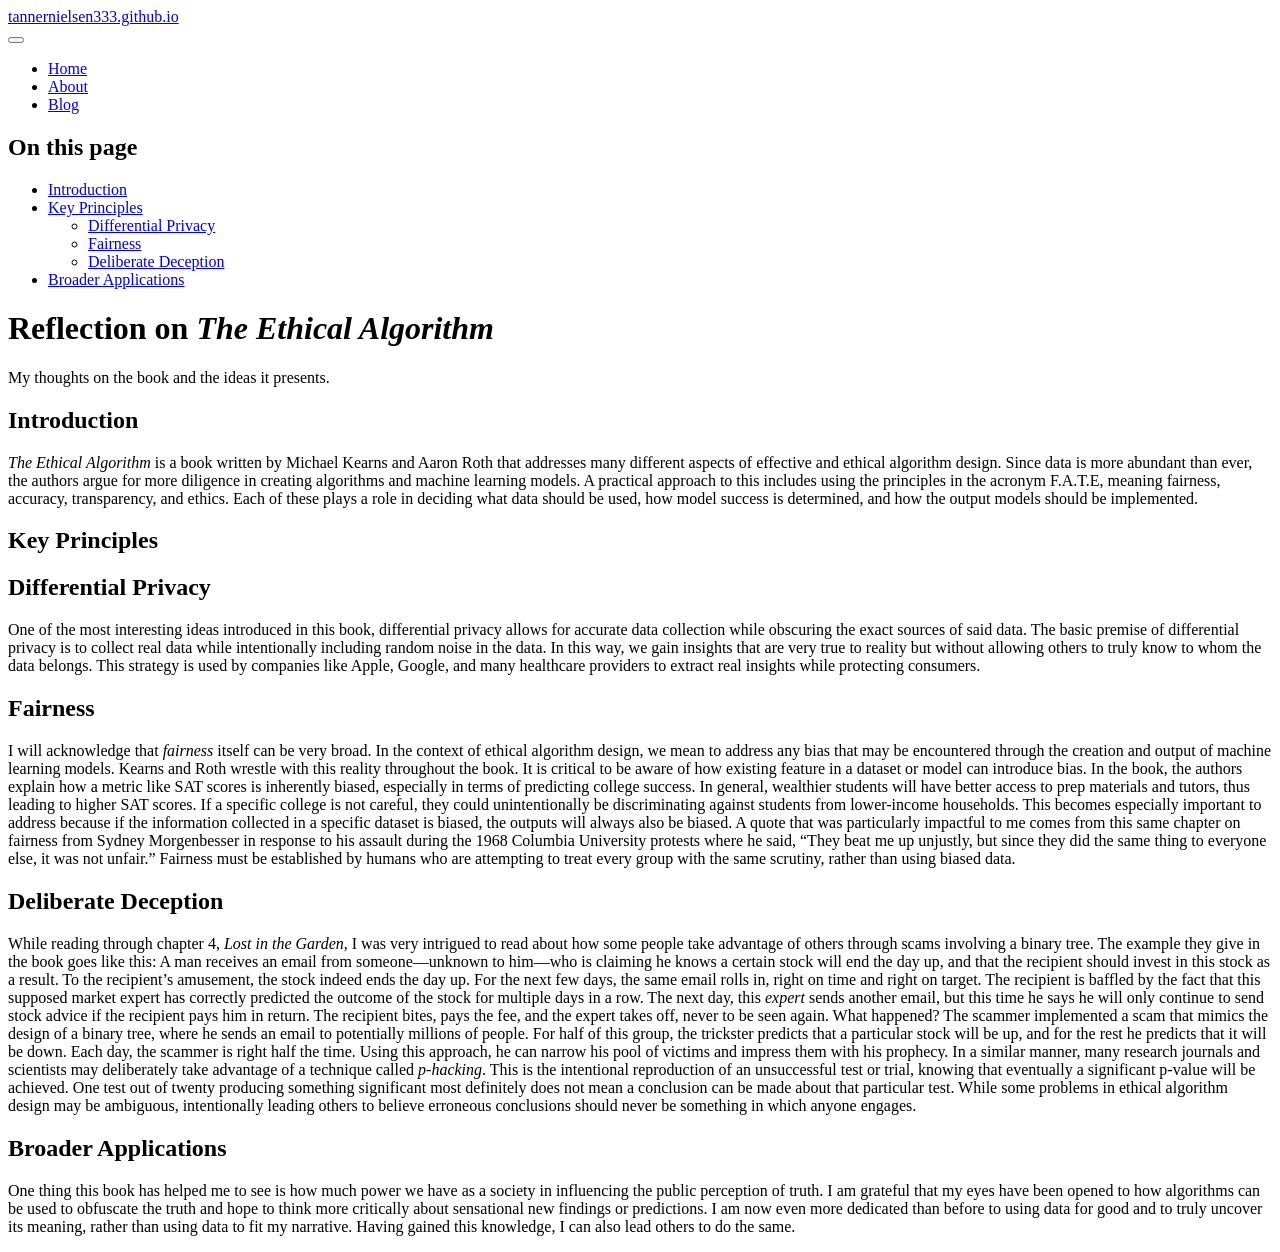
==== docs/posts/book-blog.html @ b23f6eaf "Commit after rendering book blog" ====
<!DOCTYPE html>
<html xmlns="http://www.w3.org/1999/xhtml" lang="en" xml:lang="en"><head>

<meta charset="utf-8">
<meta name="generator" content="quarto-1.10.18">

<meta name="viewport" content="width=device-width, initial-scale=1.0, user-scalable=yes">

<meta name="description" content="My thoughts on the book and the ideas it presents.">

<title>Reflection on The Ethical Algorithm – tannernielsen333.github.io</title>
<style>
/* Default styles provided by pandoc.
** See https://pandoc.org/MANUAL.html#variables-for-html for config info.
*/
span.smallcaps{font-variant: small-caps;}
div.columns{display: flex; gap: 1.5em;}
div.column{flex: auto;}
@media screen {
div.columns{gap: min(4vw, 1.5em);}
div.column{overflow-x: auto;}
}
div.hanging-indent{margin-left: 1.5em; text-indent: -1.5em;}
ul.task-list{list-style: none;}
ul.task-list li input[type="checkbox"] {
  width: 0.8em;
  margin: 0 0.8em 0.2em -1em; /* quarto-specific, see https://github.com/quarto-dev/quarto-cli/issues/4556 */ 
  vertical-align: middle;
}
</style>


<script src="../site_libs/quarto-nav/quarto-nav.js"></script>
<script src="../site_libs/quarto-nav/headroom.min.js"></script>
<script src="../site_libs/clipboard/clipboard.min.js"></script>
<script src="../site_libs/quarto-search/autocomplete.umd.js"></script>
<script src="../site_libs/quarto-search/fuse.min.js"></script>
<script src="../site_libs/quarto-search/quarto-search.js"></script>
<meta name="quarto:offset" content="../">
<script src="../site_libs/quarto-html/quarto.js" type="module"></script>
<script src="../site_libs/quarto-html/tabsets/tabsets.js" type="module"></script>
<script src="../site_libs/quarto-html/popper.min.js"></script>
<script src="../site_libs/quarto-html/tippy.umd.min.js"></script>
<script src="../site_libs/quarto-html/anchor.min.js"></script>
<link href="../site_libs/quarto-html/tippy.css" rel="stylesheet">
<link href="../site_libs/quarto-html/quarto-syntax-highlighting-64a204ab8560d761af7679ceaba22944.css" rel="stylesheet" id="quarto-text-highlighting-styles">
<script src="../site_libs/bootstrap/bootstrap.min.js"></script>
<link href="../site_libs/bootstrap/bootstrap-icons.css" rel="stylesheet">
<link href="../site_libs/bootstrap/bootstrap-172ba59bd5e0b52282274ba0c0cc16fc.min.css" rel="stylesheet" append-hash="true" id="quarto-bootstrap" data-mode="light">
<script id="quarto-search-options" type="application/json">{
  "location": "navbar",
  "copy-button": false,
  "collapse-after": 3,
  "panel-placement": "end",
  "type": "overlay",
  "limit": 50,
  "keyboard-shortcut": [
    "f",
    "/",
    "s"
  ],
  "show-item-context": false,
  "language": {
    "search-no-results-text": "No results",
    "search-matching-documents-text": "matching documents",
    "search-copy-link-title": "Copy link to search",
    "search-hide-matches-text": "Hide additional matches",
    "search-more-match-text": "more match in this document",
    "search-more-matches-text": "more matches in this document",
    "search-clear-button-title": "Clear",
    "search-text-placeholder": "",
    "search-detached-cancel-button-title": "Cancel",
    "search-submit-button-title": "Submit",
    "search-label": "Search"
  }
}</script>


<link rel="stylesheet" href="../styles.css">
</head>

<body class="nav-fixed quarto-light">

<div id="quarto-search-results"></div>
  <header id="quarto-header" class="headroom fixed-top">
    <nav class="navbar navbar-expand-lg " data-bs-theme="dark">
      <div class="navbar-container container-fluid">
      <div class="navbar-brand-container mx-auto">
    <a class="navbar-brand" href="../index.html">
    <span class="navbar-title">tannernielsen333.github.io</span>
    </a>
  </div>
            <div id="quarto-search" class="" title="Search"></div>
          <button class="navbar-toggler" type="button" data-bs-toggle="collapse" data-bs-target="#navbarCollapse" aria-controls="navbarCollapse" role="menu" aria-expanded="false" aria-label="Toggle navigation" onclick="if (window.quartoToggleHeadroom) { window.quartoToggleHeadroom(); }">
  <span class="navbar-toggler-icon"></span>
</button>
          <div class="collapse navbar-collapse" id="navbarCollapse">
            <ul class="navbar-nav navbar-nav-scroll me-auto">
  <li class="nav-item">
    <a class="nav-link" href="../index.html"> 
<span class="menu-text">Home</span></a>
  </li>  
  <li class="nav-item">
    <a class="nav-link" href="../about.html"> 
<span class="menu-text">About</span></a>
  </li>  
  <li class="nav-item">
    <a class="nav-link" href="../blog.html"> 
<span class="menu-text">Blog</span></a>
  </li>  
</ul>
          </div> <!-- /navcollapse -->
            <div class="quarto-navbar-tools">
</div>
      </div> <!-- /container-fluid -->
    </nav>
</header>
<!-- content -->
<div id="quarto-content" class="quarto-container page-columns page-rows-contents page-layout-article page-navbar">
<!-- sidebar -->
<!-- margin-sidebar -->
    <div id="quarto-margin-sidebar" class="sidebar margin-sidebar">
        <nav id="TOC" role="doc-toc" class="toc-active">
    <h2 id="toc-title">On this page</h2>
   
  <ul>
  <li><a href="#introduction" id="toc-introduction" class="nav-link active" data-scroll-target="#introduction">Introduction</a></li>
  <li><a href="#key-principles" id="toc-key-principles" class="nav-link" data-scroll-target="#key-principles">Key Principles</a>
  <ul class="collapse">
  <li><a href="#differential-privacy" id="toc-differential-privacy" class="nav-link" data-scroll-target="#differential-privacy">Differential Privacy</a></li>
  <li><a href="#fairness" id="toc-fairness" class="nav-link" data-scroll-target="#fairness">Fairness</a></li>
  <li><a href="#deliberate-deception" id="toc-deliberate-deception" class="nav-link" data-scroll-target="#deliberate-deception">Deliberate Deception</a></li>
  </ul></li>
  <li><a href="#broader-applications" id="toc-broader-applications" class="nav-link" data-scroll-target="#broader-applications">Broader Applications</a></li>
  </ul>
</nav>
    </div>
<!-- main -->
<main class="content" id="quarto-document-content">

<header id="title-block-header" class="quarto-title-block default">
<div class="quarto-title">
<h1 class="title">Reflection on <em>The Ethical Algorithm</em></h1>
</div>

<div>
  <div class="description">
    My thoughts on the book and the ideas it presents.
  </div>
</div>


<div class="quarto-title-meta">

    
  
    
  </div>
  


</header>


<section id="introduction" class="level1">
<h1>Introduction</h1>
<p><em>The Ethical Algorithm</em> is a book written by Michael Kearns and Aaron Roth that addresses many different aspects of effective and ethical algorithm design. Since data is more abundant than ever, the authors argue for more diligence in creating algorithms and machine learning models. A practical approach to this includes using the principles in the acronym F.A.T.E, meaning fairness, accuracy, transparency, and ethics. Each of these plays a role in deciding what data should be used, how model success is determined, and how the output models should be implemented.</p>
</section>
<section id="key-principles" class="level1">
<h1>Key Principles</h1>
<section id="differential-privacy" class="level2">
<h2 class="anchored" data-anchor-id="differential-privacy">Differential Privacy</h2>
<p>One of the most interesting ideas introduced in this book, differential privacy allows for accurate data collection while obscuring the exact sources of said data. The basic premise of differential privacy is to collect real data while intentionally including random noise in the data. In this way, we gain insights that are very true to reality but without allowing others to truly know to whom the data belongs. This strategy is used by companies like Apple, Google, and many healthcare providers to extract real insights while protecting consumers.</p>
</section>
<section id="fairness" class="level2">
<h2 class="anchored" data-anchor-id="fairness">Fairness</h2>
<p>I will acknowledge that <em>fairness</em> itself can be very broad. In the context of ethical algorithm design, we mean to address any bias that may be encountered through the creation and output of machine learning models. Kearns and Roth wrestle with this reality throughout the book. It is critical to be aware of how existing feature in a dataset or model can introduce bias. In the book, the authors explain how a metric like SAT scores is inherently biased, especially in terms of predicting college success. In general, wealthier students will have better access to prep materials and tutors, thus leading to higher SAT scores. If a specific college is not careful, they could unintentionally be discriminating against students from lower-income households. This becomes especially important to address because if the information collected in a specific dataset is biased, the outputs will always also be biased. A quote that was particularly impactful to me comes from this same chapter on fairness from Sydney Morgenbesser in response to his assault during the 1968 Columbia University protests where he said, “They beat me up unjustly, but since they did the same thing to everyone else, it was not unfair.” Fairness must be established by humans who are attempting to treat every group with the same scrutiny, rather than using biased data.</p>
</section>
<section id="deliberate-deception" class="level2">
<h2 class="anchored" data-anchor-id="deliberate-deception">Deliberate Deception</h2>
<p>While reading through chapter 4, <em>Lost in the Garden</em>, I was very intrigued to read about how some people take advantage of others through scams involving a binary tree. The example they give in the book goes like this: A man receives an email from someone—unknown to him—who is claiming he knows a certain stock will end the day up, and that the recipient should invest in this stock as a result. To the recipient’s amusement, the stock indeed ends the day up. For the next few days, the same email rolls in, right on time and right on target. The recipient is baffled by the fact that this supposed market expert has correctly predicted the outcome of the stock for multiple days in a row. The next day, this <em>expert</em> sends another email, but this time he says he will only continue to send stock advice if the recipient pays him in return. The recipient bites, pays the fee, and the expert takes off, never to be seen again. What happened? The scammer implemented a scam that mimics the design of a binary tree, where he sends an email to potentially millions of people. For half of this group, the trickster predicts that a particular stock will be up, and for the rest he predicts that it will be down. Each day, the scammer is right half the time. Using this approach, he can narrow his pool of victims and impress them with his prophecy. In a similar manner, many research journals and scientists may deliberately take advantage of a technique called <em>p-hacking</em>. This is the intentional reproduction of an unsuccessful test or trial, knowing that eventually a significant p-value will be achieved. One test out of twenty producing something significant most definitely does not mean a conclusion can be made about that particular test. While some problems in ethical algorithm design may be ambiguous, intentionally leading others to believe erroneous conclusions should never be something in which anyone engages.</p>
</section>
</section>
<section id="broader-applications" class="level1">
<h1>Broader Applications</h1>
<p>One thing this book has helped me to see is how much power we have as a society in influencing the public perception of truth. I am grateful that my eyes have been opened to how algorithms can be used to obfuscate the truth and hope to think more critically about sensational new findings or predictions. I am now even more dedicated than before to using data for good and to truly uncover its meaning, rather than using data to fit my narrative. Having gained this knowledge, I can also lead others to do the same.</p>


</section>

</main> <!-- /main -->
<script id="quarto-html-after-body" type="application/javascript">
  window.document.addEventListener("DOMContentLoaded", function (event) {
    const icon = "";
    const anchorJS = new window.AnchorJS();
    anchorJS.options = {
      placement: 'right',
      icon: icon
    };
    anchorJS.add('.anchored');
    const isCodeAnnotation = (el) => {
      for (const clz of el.classList) {
        if (clz.startsWith('code-annotation-')) {                     
          return true;
        }
      }
      return false;
    }
    const onCopySuccess = function(e) {
      // button target
      const button = e.trigger;
      // don't keep focus
      button.blur();
      // flash "checked"
      button.classList.add('code-copy-button-checked');
      var currentTitle = button.getAttribute("title");
      button.setAttribute("title", "Copied!");
      let tooltip;
      if (window.bootstrap) {
        button.setAttribute("data-bs-toggle", "tooltip");
        button.setAttribute("data-bs-placement", "left");
        button.setAttribute("data-bs-title", "Copied!");
        tooltip = new bootstrap.Tooltip(button, 
          { trigger: "manual", 
            customClass: "code-copy-button-tooltip",
            offset: [0, -8]});
        tooltip.show();    
      }
      setTimeout(function() {
        if (tooltip) {
          tooltip.hide();
          button.removeAttribute("data-bs-title");
          button.removeAttribute("data-bs-toggle");
          button.removeAttribute("data-bs-placement");
        }
        button.setAttribute("title", currentTitle);
        button.classList.remove('code-copy-button-checked');
      }, 1000);
      // clear code selection
      e.clearSelection();
    }
    const getTextToCopy = function(trigger) {
      const outerScaffold = trigger.parentElement.cloneNode(true);
      const codeEl = outerScaffold.querySelector('code');
      for (const childEl of codeEl.children) {
        if (isCodeAnnotation(childEl)) {
          childEl.remove();
        }
      }
      return codeEl.innerText;
    }
    const clipboard = new window.ClipboardJS('.code-copy-button:not([data-in-quarto-modal])', {
      text: getTextToCopy
    });
    clipboard.on('success', onCopySuccess);
    if (window.document.getElementById('quarto-embedded-source-code-modal')) {
      const clipboardModal = new window.ClipboardJS('.code-copy-button[data-in-quarto-modal]', {
        text: getTextToCopy,
        container: window.document.getElementById('quarto-embedded-source-code-modal')
      });
      clipboardModal.on('success', onCopySuccess);
    }
      var localhostRegex = new RegExp(/^(?:http|https):\/\/localhost\:?[0-9]*\//);
      var mailtoRegex = new RegExp(/^mailto:/);
        var filterRegex = new RegExp('/' + window.location.host + '/');
      var isInternal = (href) => {
          return filterRegex.test(href) || localhostRegex.test(href) || mailtoRegex.test(href);
      }
      // Inspect non-navigation links and adorn them if external
     var links = window.document.querySelectorAll('a[href]:not(.nav-link):not(.navbar-brand):not(.toc-action):not(.sidebar-link):not(.sidebar-item-toggle):not(.pagination-link):not(.no-external):not([aria-hidden]):not(.dropdown-item):not(.quarto-navigation-tool):not(.about-link)');
      for (var i=0; i<links.length; i++) {
        const link = links[i];
        if (!isInternal(link.href)) {
          // undo the damage that might have been done by quarto-nav.js in the case of
          // links that we want to consider external
          if (link.dataset.originalHref !== undefined) {
            link.href = link.dataset.originalHref;
          }
        }
      }
    function tippyHover(el, contentFn, onTriggerFn, onUntriggerFn) {
      const config = {
        allowHTML: true,
        maxWidth: 500,
        delay: 100,
        arrow: false,
        appendTo: function(el) {
            return el.parentElement;
        },
        interactive: true,
        interactiveBorder: 10,
        theme: 'quarto',
        placement: 'bottom-start',
      };
      if (contentFn) {
        config.content = contentFn;
      }
      if (onTriggerFn) {
        config.onTrigger = onTriggerFn;
      }
      if (onUntriggerFn) {
        config.onUntrigger = onUntriggerFn;
      }
      window.tippy(el, config); 
    }
    const noterefs = window.document.querySelectorAll('a[role="doc-noteref"]');
    for (var i=0; i<noterefs.length; i++) {
      const ref = noterefs[i];
      tippyHover(ref, function() {
        // use id or data attribute instead here
        let href = ref.getAttribute('data-footnote-href') || ref.getAttribute('href');
        try { href = new URL(href).hash; } catch {}
        const id = href.replace(/^#\/?/, "");
        const note = window.document.getElementById(id);
        if (note) {
          return note.innerHTML;
        } else {
          return "";
        }
      });
    }
    const xrefs = window.document.querySelectorAll('a.quarto-xref');
    const processXRef = (id, note) => {
      // Strip column container classes
      const stripColumnClz = (el) => {
        el.classList.remove("page-full", "page-columns");
        if (el.children) {
          for (const child of el.children) {
            stripColumnClz(child);
          }
        }
      }
      stripColumnClz(note)
      if (id === null || id.startsWith('sec-')) {
        // Special case sections, only their first couple elements
        const container = document.createElement("div");
        if (note.children && note.children.length > 2) {
          container.appendChild(note.children[0].cloneNode(true));
          for (let i = 1; i < note.children.length; i++) {
            const child = note.children[i];
            if (child.tagName === "P" && child.innerText === "") {
              continue;
            } else {
              container.appendChild(child.cloneNode(true));
              break;
            }
          }
          if (window.Quarto?.typesetMath) {
            window.Quarto.typesetMath(container);
          }
          return container.innerHTML
        } else {
          if (window.Quarto?.typesetMath) {
            window.Quarto.typesetMath(note);
          }
          return note.innerHTML;
        }
      } else {
        // Remove any anchor links if they are present
        const anchorLink = note.querySelector('a.anchorjs-link');
        if (anchorLink) {
          anchorLink.remove();
        }
        if (window.Quarto?.typesetMath) {
          window.Quarto.typesetMath(note);
        }
        if (note.classList.contains("callout")) {
          return note.outerHTML;
        } else {
          return note.innerHTML;
        }
      }
    }
    for (var i=0; i<xrefs.length; i++) {
      const xref = xrefs[i];
      tippyHover(xref, undefined, function(instance) {
        instance.disable();
        let url = xref.getAttribute('href');
        let hash = undefined; 
        if (url.startsWith('#')) {
          hash = url;
        } else {
          try { hash = new URL(url).hash; } catch {}
        }
        if (hash) {
          const id = hash.replace(/^#\/?/, "");
          const note = window.document.getElementById(id);
          if (note !== null) {
            try {
              const html = processXRef(id, note.cloneNode(true));
              instance.setContent(html);
            } finally {
              instance.enable();
              instance.show();
            }
          } else {
            // See if we can fetch this
            fetch(url.split('#')[0])
            .then(res => res.text())
            .then(html => {
              const parser = new DOMParser();
              const htmlDoc = parser.parseFromString(html, "text/html");
              const note = htmlDoc.getElementById(id);
              if (note !== null) {
                const html = processXRef(id, note);
                instance.setContent(html);
              } 
            }).finally(() => {
              instance.enable();
              instance.show();
            });
          }
        } else {
          // See if we can fetch a full url (with no hash to target)
          // This is a special case and we should probably do some content thinning / targeting
          fetch(url)
          .then(res => res.text())
          .then(html => {
            const parser = new DOMParser();
            const htmlDoc = parser.parseFromString(html, "text/html");
            const note = htmlDoc.querySelector('main.content');
            if (note !== null) {
              // This should only happen for chapter cross references
              // (since there is no id in the URL)
              // remove the first header
              if (note.children.length > 0 && note.children[0].tagName === "HEADER") {
                note.children[0].remove();
              }
              const html = processXRef(null, note);
              instance.setContent(html);
            } 
          }).finally(() => {
            instance.enable();
            instance.show();
          });
        }
      }, function(instance) {
      });
    }
        let selectedAnnoteEl;
        const selectorForAnnotation = ( cell, annotation) => {
          let cellAttr = 'data-code-cell="' + cell + '"';
          let lineAttr = 'data-code-annotation="' +  annotation + '"';
          const selector = 'span[' + cellAttr + '][' + lineAttr + ']';
          return selector;
        }
        const selectCodeLines = (annoteEl) => {
          const doc = window.document;
          const targetCell = annoteEl.getAttribute("data-target-cell");
          const targetAnnotation = annoteEl.getAttribute("data-target-annotation");
          const annoteSpan = window.document.querySelector(selectorForAnnotation(targetCell, targetAnnotation));
          const lines = annoteSpan.getAttribute("data-code-lines").split(",");
          const lineIds = lines.map((line) => {
            return targetCell + "-" + line;
          })
          let top = null;
          let height = null;
          let parent = null;
          if (lineIds.length > 0) {
              //compute the position of the single el (top and bottom and make a div)
              const el = window.document.getElementById(lineIds[0]);
              top = el.offsetTop;
              height = el.offsetHeight;
              parent = el.parentElement.parentElement;
            if (lineIds.length > 1) {
              const lastEl = window.document.getElementById(lineIds[lineIds.length - 1]);
              const bottom = lastEl.offsetTop + lastEl.offsetHeight;
              height = bottom - top;
            }
            if (top !== null && height !== null && parent !== null) {
              // cook up a div (if necessary) and position it 
              let div = window.document.getElementById("code-annotation-line-highlight");
              if (div === null) {
                div = window.document.createElement("div");
                div.setAttribute("id", "code-annotation-line-highlight");
                div.style.position = 'absolute';
                parent.appendChild(div);
              }
              div.style.top = top - 2 + "px";
              div.style.height = height + 4 + "px";
              div.style.left = 0;
              let gutterDiv = window.document.getElementById("code-annotation-line-highlight-gutter");
              if (gutterDiv === null) {
                gutterDiv = window.document.createElement("div");
                gutterDiv.setAttribute("id", "code-annotation-line-highlight-gutter");
                gutterDiv.style.position = 'absolute';
                const codeCell = window.document.getElementById(targetCell);
                const gutter = codeCell.querySelector('.code-annotation-gutter');
                gutter.appendChild(gutterDiv);
              }
              gutterDiv.style.top = top - 2 + "px";
              gutterDiv.style.height = height + 4 + "px";
            }
            selectedAnnoteEl = annoteEl;
          }
        };
        const unselectCodeLines = () => {
          const elementsIds = ["code-annotation-line-highlight", "code-annotation-line-highlight-gutter"];
          elementsIds.forEach((elId) => {
            const div = window.document.getElementById(elId);
            if (div) {
              div.remove();
            }
          });
          selectedAnnoteEl = undefined;
        };
          // Handle positioning of the toggle
      window.addEventListener(
        "resize",
        throttle(() => {
          elRect = undefined;
          if (selectedAnnoteEl) {
            selectCodeLines(selectedAnnoteEl);
          }
        }, 10)
      );
      function throttle(fn, ms) {
      let throttle = false;
      let timer;
        return (...args) => {
          if(!throttle) { // first call gets through
              fn.apply(this, args);
              throttle = true;
          } else { // all the others get throttled
              if(timer) clearTimeout(timer); // cancel #2
              timer = setTimeout(() => {
                fn.apply(this, args);
                timer = throttle = false;
              }, ms);
          }
        };
      }
        // Attach click handler to the DT
        const annoteDls = window.document.querySelectorAll('dt[data-target-cell]');
        for (const annoteDlNode of annoteDls) {
          annoteDlNode.addEventListener('click', (event) => {
            const clickedEl = event.target;
            if (clickedEl !== selectedAnnoteEl) {
              unselectCodeLines();
              const activeEl = window.document.querySelector('dt[data-target-cell].code-annotation-active');
              if (activeEl) {
                activeEl.classList.remove('code-annotation-active');
              }
              selectCodeLines(clickedEl);
              clickedEl.classList.add('code-annotation-active');
            } else {
              // Unselect the line
              unselectCodeLines();
              clickedEl.classList.remove('code-annotation-active');
            }
          });
        }
    const findCites = (el) => {
      const parentEl = el.parentElement;
      if (parentEl) {
        const cites = parentEl.dataset.cites;
        if (cites) {
          return {
            el,
            cites: cites.split(' ')
          };
        } else {
          return findCites(el.parentElement)
        }
      } else {
        return undefined;
      }
    };
    var bibliorefs = window.document.querySelectorAll('a[role="doc-biblioref"]');
    for (var i=0; i<bibliorefs.length; i++) {
      const ref = bibliorefs[i];
      const citeInfo = findCites(ref);
      if (citeInfo) {
        tippyHover(citeInfo.el, function() {
          var popup = window.document.createElement('div');
          citeInfo.cites.forEach(function(cite) {
            var citeDiv = window.document.createElement('div');
            citeDiv.classList.add('hanging-indent');
            citeDiv.classList.add('csl-entry');
            var biblioDiv = window.document.getElementById('ref-' + cite);
            if (biblioDiv) {
              citeDiv.innerHTML = biblioDiv.innerHTML;
            }
            popup.appendChild(citeDiv);
          });
          return popup.innerHTML;
        });
      }
    }
  });
  </script>
</div> <!-- /content -->




</body></html>
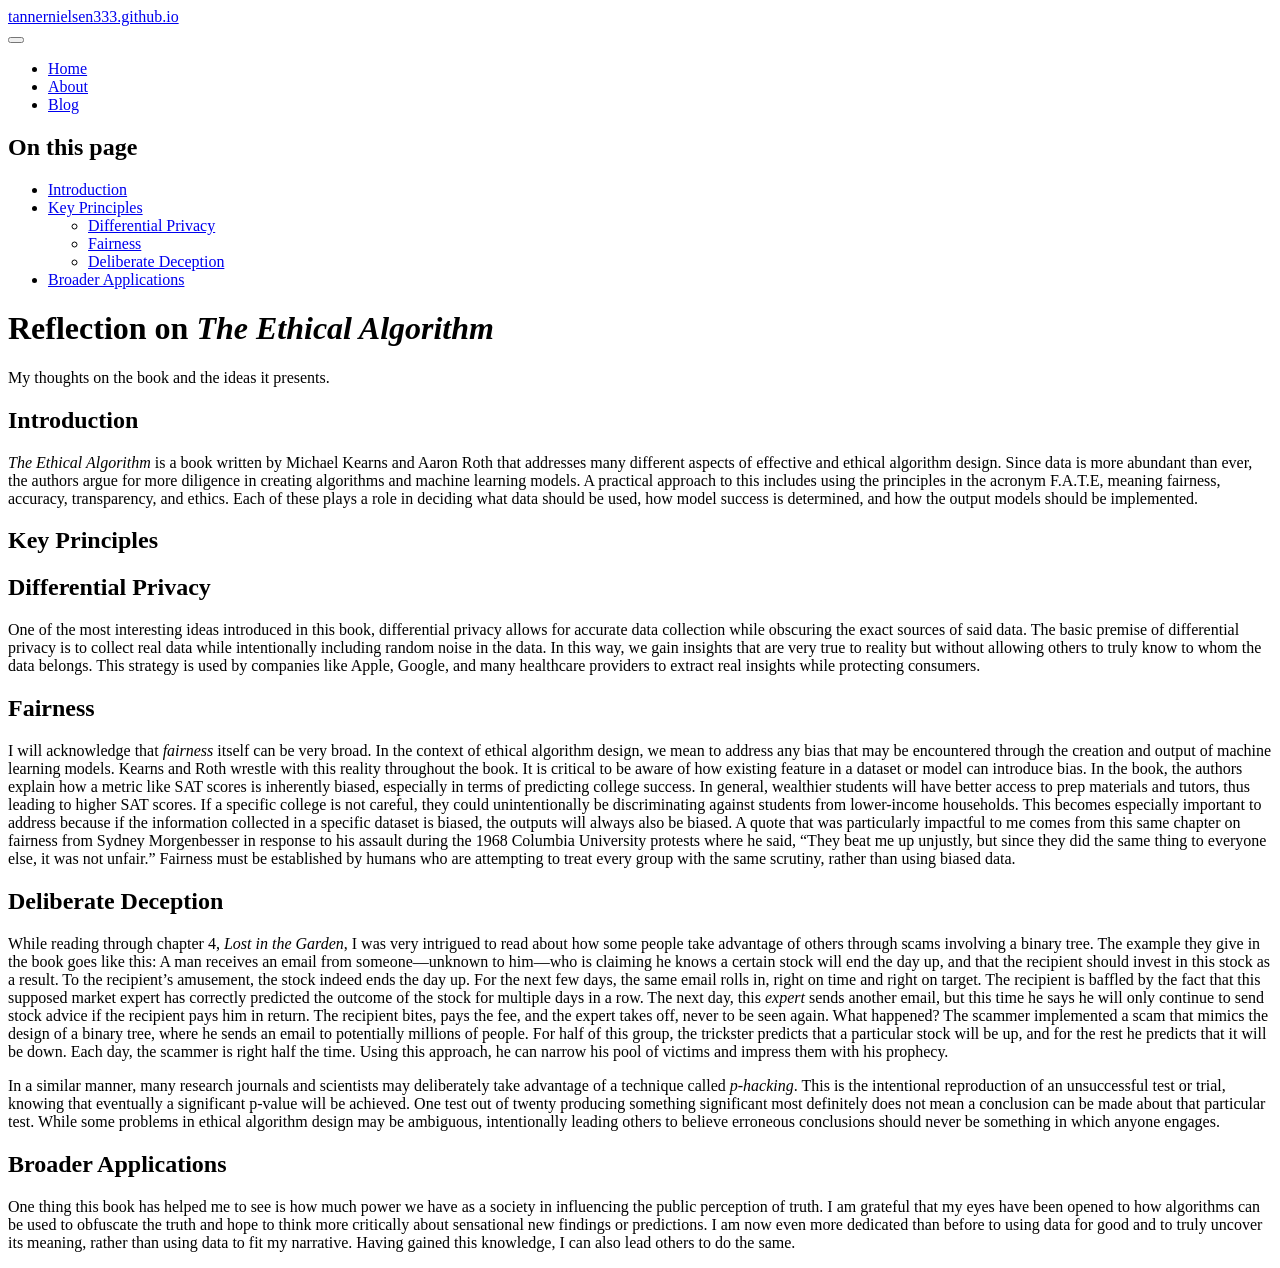
==== commit 705f7241: "finishing up" ====
--- a/docs/posts/book-blog.html
+++ b/docs/posts/book-blog.html
@@ -178,7 +178,8 @@
 </section>
 <section id="deliberate-deception" class="level2">
 <h2 class="anchored" data-anchor-id="deliberate-deception">Deliberate Deception</h2>
-<p>While reading through chapter 4, <em>Lost in the Garden</em>, I was very intrigued to read about how some people take advantage of others through scams involving a binary tree. The example they give in the book goes like this: A man receives an email from someone—unknown to him—who is claiming he knows a certain stock will end the day up, and that the recipient should invest in this stock as a result. To the recipient’s amusement, the stock indeed ends the day up. For the next few days, the same email rolls in, right on time and right on target. The recipient is baffled by the fact that this supposed market expert has correctly predicted the outcome of the stock for multiple days in a row. The next day, this <em>expert</em> sends another email, but this time he says he will only continue to send stock advice if the recipient pays him in return. The recipient bites, pays the fee, and the expert takes off, never to be seen again. What happened? The scammer implemented a scam that mimics the design of a binary tree, where he sends an email to potentially millions of people. For half of this group, the trickster predicts that a particular stock will be up, and for the rest he predicts that it will be down. Each day, the scammer is right half the time. Using this approach, he can narrow his pool of victims and impress them with his prophecy. In a similar manner, many research journals and scientists may deliberately take advantage of a technique called <em>p-hacking</em>. This is the intentional reproduction of an unsuccessful test or trial, knowing that eventually a significant p-value will be achieved. One test out of twenty producing something significant most definitely does not mean a conclusion can be made about that particular test. While some problems in ethical algorithm design may be ambiguous, intentionally leading others to believe erroneous conclusions should never be something in which anyone engages.</p>
+<p>While reading through chapter 4, <em>Lost in the Garden</em>, I was very intrigued to read about how some people take advantage of others through scams involving a binary tree. The example they give in the book goes like this: A man receives an email from someone—unknown to him—who is claiming he knows a certain stock will end the day up, and that the recipient should invest in this stock as a result. To the recipient’s amusement, the stock indeed ends the day up. For the next few days, the same email rolls in, right on time and right on target. The recipient is baffled by the fact that this supposed market expert has correctly predicted the outcome of the stock for multiple days in a row. The next day, this <em>expert</em> sends another email, but this time he says he will only continue to send stock advice if the recipient pays him in return. The recipient bites, pays the fee, and the expert takes off, never to be seen again. What happened? The scammer implemented a scam that mimics the design of a binary tree, where he sends an email to potentially millions of people. For half of this group, the trickster predicts that a particular stock will be up, and for the rest he predicts that it will be down. Each day, the scammer is right half the time. Using this approach, he can narrow his pool of victims and impress them with his prophecy.</p>
+<p>In a similar manner, many research journals and scientists may deliberately take advantage of a technique called <em>p-hacking</em>. This is the intentional reproduction of an unsuccessful test or trial, knowing that eventually a significant p-value will be achieved. One test out of twenty producing something significant most definitely does not mean a conclusion can be made about that particular test. While some problems in ethical algorithm design may be ambiguous, intentionally leading others to believe erroneous conclusions should never be something in which anyone engages.</p>
 </section>
 </section>
 <section id="broader-applications" class="level1">
--- a/docs/styles.css
+++ b/docs/styles.css
@@ -0,0 +1 @@
+/* css styles */
